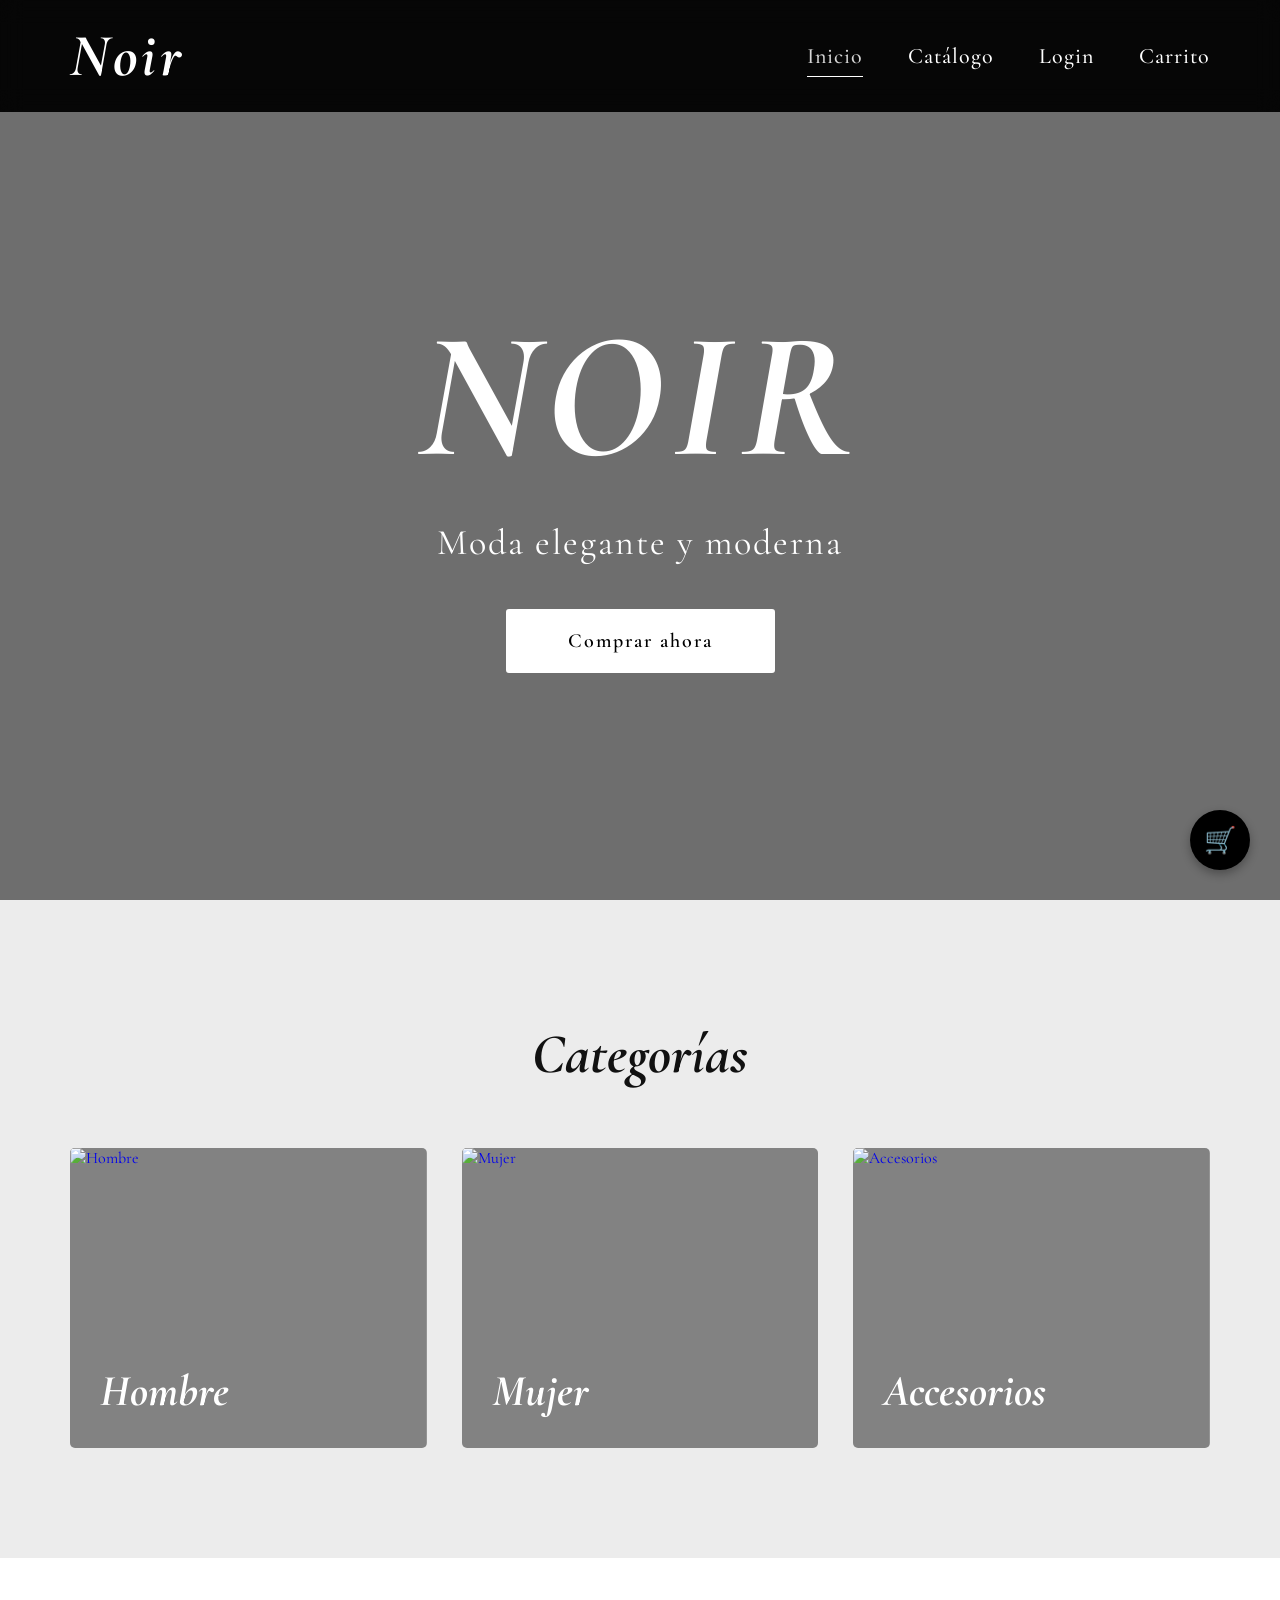
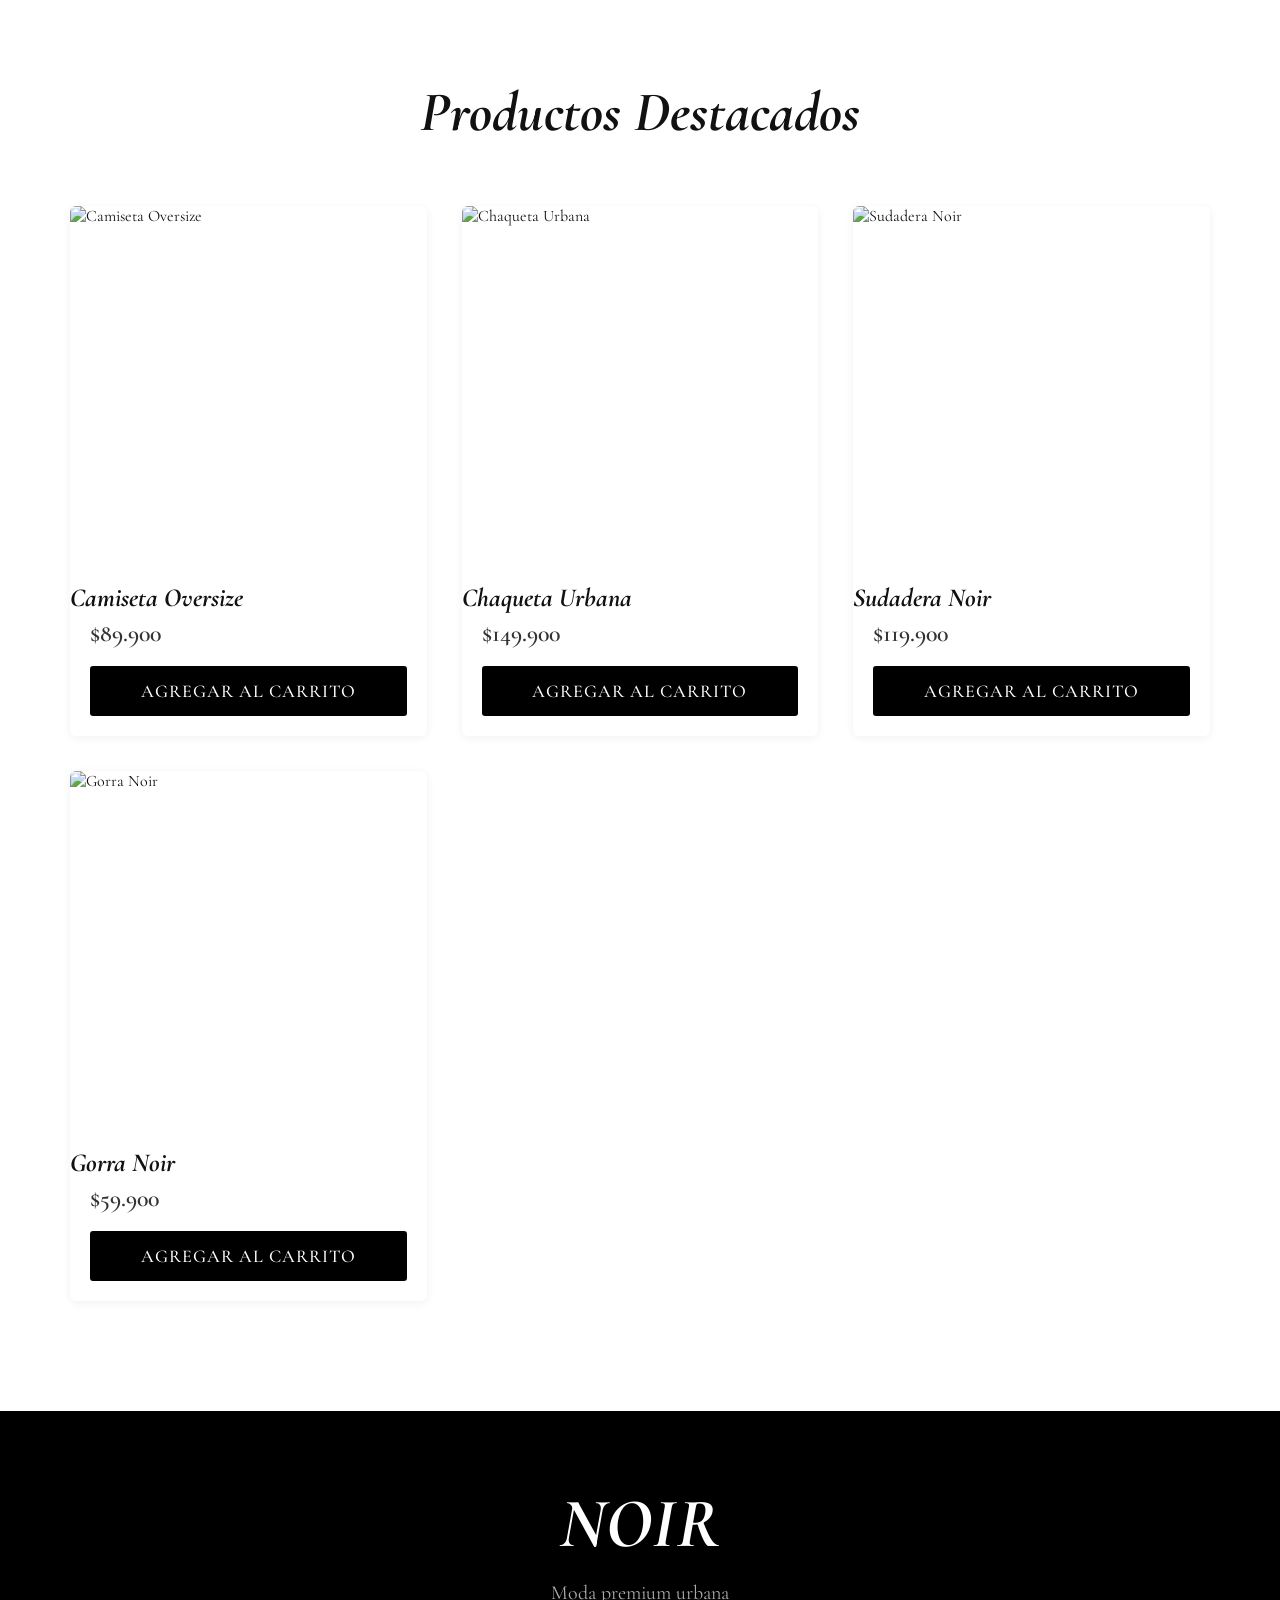
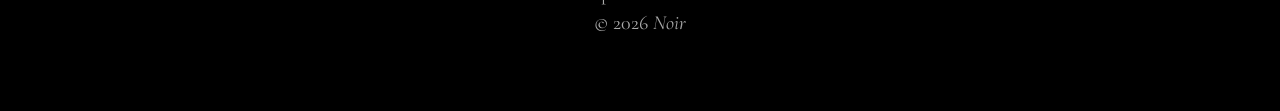
==== index.html @ 9f302843 "primer commit frontend" ====
<!DOCTYPE html>
<html lang="es">
<head>
    <meta charset="UTF-8">
    <meta name="viewport" content="width=device-width, initial-scale=1.0">
    <title>NOIR</title>
    <link rel="stylesheet" href="css/styles.css">
    <link rel="preconnect" href="https://fonts.googleapis.com">
    <link rel="preconnect" href="https://fonts.gstatic.com" crossorigin>
    <link href="https://fonts.googleapis.com/css2?family=Cormorant+Garamond:wght@400;500;600;700&display=swap" rel="stylesheet">
</head>
<body>

    <header class="header">
        <nav class="navbar">
            <div class="logo">Noir</div>
            <ul class="nav-links">
                <li><a href="index.html" class="active">Inicio</a></li>
                <li><a href="catalogo.html">Catálogo</a></li>
                <li><a href="login.html">Login</a></li>
                <li><a href="carrito.html">Carrito</a></li>
            </ul>
        </nav>
    </header>

    <section class="hero">
        <div class="hero-content">
            <h1>NOIR</h1>
            <p>Moda elegante y moderna</p>
            <a href="#productos" class="btn">Comprar ahora</a>
        </div>
    </section>

    <section class="categories">
        <h2 class="section-title">Categorías</h2>
        <div class="categories-container">

            <a href="catalogo.html?categoria=camisetas" class="category-card">
                <img src="https://images.unsplash.com/photo-1500648767791-00dcc994a43e?q=80&w=1170&auto=format&fit=crop" alt="Hombre">
                <h3>Hombre</h3>
            </a>

            <a href="catalogo.html?categoria=hoodies" class="category-card">
                <img src="https://images.unsplash.com/photo-1496747611176-843222e1e57c?q=80&w=1160&auto=format&fit=crop" alt="Mujer">
                <h3>Mujer</h3>
            </a>

            <a href="catalogo.html?categoria=accesorios" class="category-card">
                <img src="https://images.unsplash.com/photo-1529139574466-a303027c1d8b?q=80&w=1160&auto=format&fit=crop" alt="Accesorios">
                <h3>Accesorios</h3>
            </a>

        </div>
    </section>

    <section class="products" id="productos">
        <h2 class="section-title">Productos Destacados</h2>
        <div class="products-container"></div>
    </section>

    <footer class="footer">
        <h2>NOIR</h2>
        <p>Moda premium urbana</p>
        <p>© 2026 <em>Noir</em></p>

        <a href="admin-login.html" id="linkAdmin" style="display:none; font-size:11px; color:#6b6b6b; text-decoration:none; letter-spacing:1px; margin-top:8px;">
            Admin
        </a>
    </footer>

    <script src="js/app.js"></script>

    <div id="adminModalOverlay" style="display:none; position:fixed; inset:0; background:rgba(0,0,0,0.45); z-index:1000; align-items:center; justify-content:center;">
        <div style="background:#fff; border:1px solid #d4d4d0; border-radius:4px; padding:2.5rem 2rem; width:380px; max-width:92vw; font-family:'DM Sans',sans-serif;">

            <div style="text-align:center; margin-bottom:1.75rem;">
                <span style="font-family:'Cormorant Garamond',serif; font-size:36px; font-weight:700; letter-spacing:8px; color:#111;">NOIR</span>
                <span style="display:block; font-size:10px; letter-spacing:3px; color:#888; text-transform:uppercase; margin-top:4px;">Panel Administrativo</span>
            </div>

            <p style="font-size:10px; letter-spacing:2px; color:#888; text-transform:uppercase; text-align:center; margin-bottom:1.5rem;">Acceso restringido</p>

            <div style="margin-bottom:1rem;">
                <label style="display:block; font-size:10px; letter-spacing:1.5px; text-transform:uppercase; color:#444; margin-bottom:6px;">Correo</label>
                <input type="email" id="adminModalCorreo" placeholder="admin@noir.com"
                    style="width:100%; background:#f4f4f2; border:1px solid #d4d4d0; border-radius:2px; padding:11px 14px; font-size:14px; color:#111; outline:none; font-family:'DM Sans',sans-serif;">
            </div>

            <div style="margin-bottom:1.25rem;">
                <label style="display:block; font-size:10px; letter-spacing:1.5px; text-transform:uppercase; color:#444; margin-bottom:6px;">Contraseña</label>
                <input type="password" id="adminModalPassword" placeholder="••••••••"
                    style="width:100%; background:#f4f4f2; border:1px solid #d4d4d0; border-radius:2px; padding:11px 14px; font-size:14px; color:#111; outline:none; font-family:'DM Sans',sans-serif;">
            </div>

            <button onclick="procesarAdminLogin()"
                style="width:100%; background:#111; color:#fff; border:none; border-radius:2px; padding:13px; font-size:11px; font-weight:500; font-family:'DM Sans',sans-serif; letter-spacing:3px; text-transform:uppercase; cursor:pointer;">
                Ingresar
            </button>

            <p id="adminModalError" style="font-size:12px; color:#b00020; text-align:center; margin-top:.75rem; min-height:18px;"></p>

            <hr style="border:none; border-top:1px solid #e8e8e6; margin:1.25rem 0;">

            <div style="background:#f4f4f2; border:1px solid #d4d4d0; border-radius:2px; padding:12px 14px;">
                <p style="font-size:10px; letter-spacing:2px; text-transform:uppercase; color:#888; margin-bottom:6px;">Credenciales de prueba</p>
                <p style="font-size:12px; color:#444; margin-bottom:3px;">Correo: <strong style="color:#111;">admin@noir.com</strong></p>
                <p style="font-size:12px; color:#444;">Contraseña: <strong style="color:#111;">noir2024</strong></p>
            </div>

            <hr style="border:none; border-top:1px solid #e8e8e6; margin:1.25rem 0;">
            <a href="#" onclick="cerrarAdminModal()" style="display:block; text-align:center; font-size:12px; color:#888; text-decoration:none;">Cancelar</a>
        </div>
    </div>

    <a href="carrito.html" class="btn-flotante-carrito">🛒</a>

</body>
</html>
---- css/styles.css ----
@import url('https://fonts.googleapis.com/css2?family=Montserrat:wght@300;400;500;600;700&display=swap');

* {
    margin: 0;
    padding: 0;
    box-sizing: border-box;
}



body {
    font-family: 'Montserrat', sans-serif;
    background-color: #f3f3f3;
    color: #111;
}


.header {
    background-color: rgba(0,0,0,0.95);
    position: fixed;
    width: 100%;
    top: 0;
    z-index: 1000;
    padding: 20px 70px;
    backdrop-filter: blur(10px);
}

.navbar {
    display: flex;
    justify-content: space-between;
    align-items: center;
}


.logo {
    color: white;
    font-size: 60px;
    font-style: italic;   
    font-weight: 700;
    letter-spacing: 4px;
}



.nav-links {
    display: flex;
    gap: 45px;
    list-style: none;
}

.nav-links a {
    color: white;
    text-decoration: none;
    font-size: 22px;
    font-style: normal;   
    font-weight: 500;
    letter-spacing: 1px;
    transition: 0.3s;
    position: relative;
}

.nav-links a:hover,
.nav-links a.active {
    color: #d6d6d6;
}

.nav-links a::after {
    content: '';
    position: absolute;
    width: 0;
    height: 1px;
    background-color: white;
    left: 0;
    bottom: -8px;
    transition: 0.3s;
}

.nav-links a:hover::after,
.nav-links a.active::after {
    width: 100%;
}


.hero {
    height: 100vh;
    background-image:
        linear-gradient(rgba(0,0,0,0.55), rgba(0,0,0,0.55)),
        url('https://images.unsplash.com/photo-1523398002811-999ca8dec234?q=80&w=1470&auto=format&fit=crop');
    background-size: cover;
    background-position: center;
    display: flex;
    justify-content: center;
    align-items: center;
    text-align: center;
    color: white;
}

.hero-content {
    margin-top: 60px;
}

.hero-content h1 {
    font-size: 180px;
    font-style: italic;
    font-weight: 700;
    letter-spacing: 8px;
    margin-bottom: 15px;
}

/* Subtítulo — sin cursiva */
.hero-content p {
    font-size: 36px;
    font-style: normal;
    font-weight: 400;
    letter-spacing: 2px;
    margin-bottom: 45px;
}


.btn {
    display: inline-block;
    background-color: white;
    color: black;
    text-decoration: none;
    padding: 18px 60px;
    border-radius: 3px;
    font-size: 20px;
    font-style: normal;
    font-weight: 600;
    letter-spacing: 2px;
    border: 2px solid white;
    transition: 0.3s;
}

.btn:hover {
    background-color: transparent;
    color: white;
}


.section-title {
    text-align: center;
    font-size: 56px;
    font-style: italic;   
    margin-bottom: 60px;
    padding-top: 10px;
}


.categories {
    padding: 110px 70px;
    background-color: #ececec;
}

.categories-container {
    display: grid;
    grid-template-columns: repeat(auto-fit, minmax(320px,1fr));
    gap: 35px;
}

.category-card {
    height: 300px;
    position: relative;
    border-radius: 5px;
    overflow: hidden;
    cursor: pointer;
    background-size: cover;
    background-position: center;
    transition: 0.4s;
}

.category-card:nth-child(1) {
    background-image:
        linear-gradient(rgba(0,0,0,0.45), rgba(0,0,0,0.45)),
        url('https://images.unsplash.com/photo-1515886657613-9f3515b0c78f?q=80&w=1160&auto=format&fit=crop');
}

.category-card:nth-child(2) {
    background-image:
        linear-gradient(rgba(0,0,0,0.45), rgba(0,0,0,0.45)),
        url('https://images.unsplash.com/photo-1496747611176-843222e1e57c?q=80&w=1160&auto=format&fit=crop');
}

.category-card:nth-child(3) {
    background-image:
        linear-gradient(rgba(0,0,0,0.45), rgba(0,0,0,0.45)),
        url('https://images.unsplash.com/photo-1529139574466-a303027c1d8b?q=80&w=1160&auto=format&fit=crop');
}

.category-card:hover {
    transform: scale(1.03);
}

.category-card h3 {
    position: absolute;
    bottom: 40px;
    left: 30px;
    color: white;
    font-size: 44px;
    font-style: italic;
    font-weight: 700;
}


.products {
    padding: 110px 70px;
    background-color: white;
}

.products-container {
    display: grid;
    grid-template-columns: repeat(auto-fit, minmax(270px,1fr));
    gap: 35px;
}

.filtros-container {
    display: flex;
    justify-content: center;
    gap: 16px;
    flex-wrap: wrap;
    margin-bottom: 50px;
}

.filtros-container input,
.filtros-container select {
    padding: 14px 20px;
    border: 1px solid #ccc;
    font-size: 18px;
    font-family: 'Cormorant Garamond', serif;
    font-style: normal;
    border-radius: 5px;
    width: 260px;
    background: #fafafa;
}

.filtros-container input:focus,
.filtros-container select:focus {
    outline: none;
    border-color: #555;
}

/* TARJETA */
.product-card {
    background-color: #f7f7f7;
    overflow: hidden;
    border-radius: 5px;
    transition: 0.3s;
    display: flex;
    flex-direction: column;
}

.product-card:hover {
    transform: translateY(-8px);
    box-shadow: 0 12px 30px rgba(0,0,0,0.1);
}

.product-card img {
    width: 100%;
    height: 370px;
    object-fit: cover;
}

/* Nombre del producto — cursiva */
.product-card h3 {
    font-size: 30px;
    font-style: italic;
    margin: 18px 20px 6px;
}

/* Precio — sin cursiva */
.product-card p {
    margin: 0 20px 18px;
    font-size: 24px;
    font-style: normal;
    font-weight: 600;
    color: #333;
}

.product-card button {
    margin: 0 20px 20px;
    width: calc(100% - 40px);
    padding: 14px;
    border: none;
    background-color: black;
    color: white;
    font-size: 18px;
    font-style: normal;
    font-weight: 500;
    letter-spacing: 1px;
    cursor: pointer;
    transition: 0.3s;
}

.product-card button:hover {
    background-color: #333;
}



.footer {
    background-color: black;
    color: white;
    text-align: center;
    padding: 70px 20px;
}

/* NOIR en footer — cursiva */
.footer h2 {
    font-size: 70px;
    font-style: italic;
    margin-bottom: 15px;
}

/* Textos del footer — sin cursiva */
.footer p {
    font-size: 20px;
    font-style: normal;
    color: #aaa;
    margin-bottom: 6px;
}


.form-section {
    height: 100vh;
    display: flex;
    justify-content: center;
    align-items: center;
    background: linear-gradient(135deg, #d9d9d9, #f5f5f5);
}

.form-container {
    width: 430px;
    background-color: white;
    padding: 50px;
    border-radius: 15px;
    box-shadow: 0px 10px 25px rgba(0,0,0,0.1);
    text-align: center;
}

/* Noir en login — cursiva */
.form-logo {
    font-size: 70px;
    font-style: italic;
    margin-bottom: 10px;
}

/* Título del form — sin cursiva */
.form-container h2 {
    margin-bottom: 30px;
    font-size: 36px;
    font-style: normal;
    font-weight: 600;
}

.form-container form {
    display: flex;
    flex-direction: column;
}

.form-container input {
    margin-bottom: 20px;
    padding: 16px;
    border: 1px solid #ccc;
    border-radius: 8px;
    font-size: 18px;
    font-style: normal;
    font-family: 'Cormorant Garamond', serif;
}

.form-container input:focus {
    outline: none;
    border-color: #555;
}

.form-container button {
    padding: 16px;
    background-color: black;
    color: white;
    border: none;
    border-radius: 8px;
    font-size: 20px;
    font-style: normal;
    font-weight: 600;
    letter-spacing: 1px;
    cursor: pointer;
    transition: 0.3s;
    font-family: 'Cormorant Garamond', serif;
}

.form-container button:hover {
    background-color: #333;
}

.extra-link {
    margin-top: 20px;
    font-size: 18px;
    font-style: normal;
}

.extra-link a {
    color: black;
    text-decoration: none;
    font-weight: 700;
}

#mensaje,
#loginMensaje {
    margin-top: 15px;
    font-size: 18px;
}


.cart-section {
    padding: 170px 70px;
    min-height: 100vh;
    background-color: #f3f3f3;
}

/* Título carrito — cursiva */
.cart-title {
    text-align: center;
    font-size: 70px;
    font-style: italic;
    margin-bottom: 60px;
}

#cartContainer {
    display: flex;
    flex-direction: column;
    gap: 30px;
}

.cart-item {
    background-color: white;
    padding: 25px;
    border-radius: 10px;
    display: flex;
    align-items: center;
    justify-content: space-between;
    gap: 30px;
    box-shadow: 0px 5px 15px rgba(0,0,0,0.08);
}

.cart-item img {
    width: 140px;
    height: 160px;
    object-fit: cover;
    border-radius: 5px;
}

.cart-info {
    flex: 1;
}

/* Nombre en carrito — cursiva */
.cart-info h3 {
    font-size: 34px;
    font-style: italic;
    margin-bottom: 10px;
}

/* Precio en carrito — sin cursiva */
.cart-info p {
    font-size: 24px;
    font-style: normal;
    font-weight: 600;
    color: #333;
}

.remove-btn {
    padding: 14px 20px;
    border: none;
    background-color: black;
    color: white;
    font-size: 18px;
    font-style: normal;
    font-family: 'Cormorant Garamond', serif;
    cursor: pointer;
    transition: 0.3s;
}

.remove-btn:hover {
    background-color: #444;
}

.cart-total {
    margin-top: 50px;
    text-align: right;
}

/* Total — sin cursiva */
.cart-total h2 {
    font-size: 44px;
    font-style: normal;
    font-weight: 700;
}


.catalog-hero {
    padding-top: 100px;
    height: 340px;
    background-color: #111;
    display: flex;
    align-items: flex-end;
    padding-bottom: 50px;
    padding-left: 70px;
    padding-right: 70px;
}

.catalog-label {
    display: block;
    font-size: 14px;
    letter-spacing: 4px;
    text-transform: uppercase;
    color: #888;
    margin-bottom: 12px;
    font-style: normal;
}

/* Título catálogo — cursiva */
.catalog-hero-content h1 {
    font-size: 90px;
    font-style: italic;
    font-weight: 700;
    color: white;
    line-height: 1;
    margin-bottom: 14px;
}

/* Subtítulo — sin cursiva */
.catalog-hero-content p {
    font-size: 20px;
    font-style: normal;
    color: #aaa;
    letter-spacing: 1px;
}


.filter-bar {
    background-color: white;
    border-bottom: 1px solid #e5e5e5;
    position: sticky;
    top: 100px;
    z-index: 100;
    padding: 0 70px;
}

.filter-bar-inner {
    display: flex;
    align-items: center;
    gap: 20px;
    height: 72px;
    flex-wrap: wrap;
}

/* Campo de búsqueda */
.filter-search {
    display: flex;
    align-items: center;
    gap: 10px;
    border: 1px solid #ddd;
    border-radius: 5px;
    padding: 10px 16px;
    flex: 1;
    max-width: 320px;
    background: #fafafa;
}

.filter-search svg {
    color: #888;
    flex-shrink: 0;
}

.filter-search input {
    border: none;
    outline: none;
    font-family: 'Cormorant Garamond', serif;
    font-size: 18px;
    font-style: normal;
    background: transparent;
    width: 100%;
}

/* Selects */
.filter-selects {
    display: flex;
    gap: 12px;
}

.filter-selects select {
    padding: 10px 16px;
    border: 1px solid #ddd;
    border-radius: 5px;
    font-size: 18px;
    font-family: 'Cormorant Garamond', serif;
    font-style: normal;
    background: #fafafa;
    cursor: pointer;
}

.filter-selects select:focus {
    outline: none;
    border-color: #555;
}

/* Contador */
.filter-count {
    margin-left: auto;
    font-size: 16px;
    color: #888;
    letter-spacing: 1px;
    font-style: normal;
    white-space: nowrap;
}


.catalog-main {
    padding: 50px 70px 100px;
    background-color: #f3f3f3;
    min-height: 60vh;
}

.catalog-grid {
    display: grid;
    grid-template-columns: repeat(auto-fill, minmax(280px, 1fr));
    gap: 30px;
}

/* Tarjetas en catálogo */
.catalog-grid .product-card {
    background: white;
    border-radius: 6px;
    overflow: hidden;
    transition: 0.3s;
    box-shadow: 0 2px 10px rgba(0,0,0,0.06);
    cursor: pointer;
}

.catalog-grid .product-card:hover {
    transform: translateY(-6px);
    box-shadow: 0 14px 30px rgba(0,0,0,0.12);
}

.product-card-link {
    text-decoration: none;
    color: inherit;
    display: block;
}

.product-img-wrap {
    position: relative;
    overflow: hidden;
}

.product-img-wrap img {
    width: 100%;
    height: 340px;
    object-fit: cover;
    transition: transform 0.5s ease;
    display: block;
}

.product-card:hover .product-img-wrap img {
    transform: scale(1.04);
}

/* Badge */
.product-badge {
    position: absolute;
    top: 14px;
    left: 14px;
    background: black;
    color: white;
    font-size: 13px;
    font-style: normal;
    letter-spacing: 2px;
    text-transform: uppercase;
    padding: 5px 12px;
    border-radius: 2px;
}

.product-badge--sale {
    background: #c0392b;
}

.product-info {
    padding: 18px 20px 4px;
}

.product-meta {
    margin-bottom: 6px;
}

/* Categoría — sin cursiva, pequeño */
.product-category {
    font-size: 13px;
    font-style: normal;
    letter-spacing: 3px;
    text-transform: uppercase;
    color: #888;
}

/* Nombre — cursiva */
.catalog-grid .product-card h3 {
    font-size: 26px;
    font-style: italic;
    margin: 0 0 6px;
}

/* Precio — sin cursiva */
.product-price {
    font-size: 22px;
    font-style: normal;
    font-weight: 700;
    color: #111;
    margin-bottom: 16px;
}

/* Botón del catálogo */
.btn-carrito {
    display: block;
    width: calc(100% - 40px);
    margin: 0 20px 20px;
    padding: 13px;
    border: none;
    background-color: black;
    color: white;
    font-size: 16px;
    font-style: normal;
    font-weight: 500;
    letter-spacing: 2px;
    text-transform: uppercase;
    cursor: pointer;
    transition: 0.3s;
    font-family: 'Cormorant Garamond', serif;
    border-radius: 3px;
}

.btn-carrito:hover {
    background-color: #333;
}

/* Sin resultados */
.no-results {
    display: flex;
    flex-direction: column;
    align-items: center;
    justify-content: center;
    padding: 80px 20px;
    text-align: center;
}

.no-results p {
    font-size: 36px;
    font-style: italic;
    margin-bottom: 10px;
}

.no-results span {
    font-size: 18px;
    color: #888;
}


.detail-section {
    padding-top: 110px;
    min-height: 100vh;
    background: #f3f3f3;
}

/* Breadcrumb */
.breadcrumb {
    padding: 20px 70px;
    font-size: 16px;
    font-style: normal;
    color: #888;
    display: flex;
    gap: 8px;
    align-items: center;
}

.breadcrumb a {
    color: #555;
    text-decoration: none;
}

.breadcrumb a:hover {
    color: #111;
}

.breadcrumb span {
    color: #aaa;
}

/* Layout de dos columnas */
.detail-container {
    display: grid;
    grid-template-columns: 1fr 1fr;
    gap: 60px;
    padding: 40px 70px 80px;
    background: white;
}

/* Columna imagen */
.detail-img-col {
    position: relative;
}

.detail-img-wrap {
    position: relative;
    border-radius: 6px;
    overflow: hidden;
}

.detail-img-wrap img {
    width: 100%;
    height: 620px;
    object-fit: cover;
    display: block;
}

.detail-badge {
    position: absolute;
    top: 20px;
    left: 20px;
    background: black;
    color: white;
    font-size: 13px;
    letter-spacing: 2px;
    text-transform: uppercase;
    padding: 6px 14px;
}

/* Columna info */
.detail-info-col {
    display: flex;
    flex-direction: column;
    justify-content: center;
    padding: 20px 0;
}

/* Categoría — sin cursiva, uppercase */
.detail-category {
    font-size: 13px;
    font-style: normal;
    letter-spacing: 4px;
    text-transform: uppercase;
    color: #888;
    margin-bottom: 14px;
    display: block;
}

/* Nombre producto — cursiva grande */
.detail-nombre {
    font-size: 64px;
    font-style: italic;
    font-weight: 700;
    line-height: 1.1;
    margin-bottom: 18px;
}

/* Precio — sin cursiva */
.detail-precio {
    font-size: 36px;
    font-style: normal;
    font-weight: 700;
    margin-bottom: 28px;
    color: #111;
}

/* Descripción — sin cursiva */
.detail-desc {
    font-size: 20px;
    font-style: normal;
    line-height: 1.7;
    color: #555;
    margin-bottom: 36px;
    max-width: 480px;
}

/* Tallas */
.tallas-label {
    font-size: 16px;
    font-style: normal;
    letter-spacing: 2px;
    text-transform: uppercase;
    color: #888;
    margin-bottom: 14px;
}

.tallas-grid {
    display: flex;
    gap: 10px;
    flex-wrap: wrap;
    margin-bottom: 36px;
}

.talla-btn {
    width: 52px;
    height: 52px;
    border: 1.5px solid #ccc;
    background: white;
    font-family: 'Cormorant Garamond', serif;
    font-size: 17px;
    font-style: normal;
    font-weight: 600;
    cursor: pointer;
    transition: 0.2s;
    border-radius: 3px;
}

.talla-btn:hover {
    border-color: #111;
}

.talla-btn.active {
    background: black;
    color: white;
    border-color: black;
}

/* Acciones */
.detail-actions {
    display: flex;
    gap: 16px;
    align-items: center;
    flex-wrap: wrap;
}

.btn-detail-cart {
    flex: 1;
    padding: 18px;
    background: black;
    color: white;
    border: none;
    font-family: 'Cormorant Garamond', serif;
    font-size: 18px;
    font-style: normal;
    font-weight: 600;
    letter-spacing: 2px;
    text-transform: uppercase;
    cursor: pointer;
    transition: 0.3s;
    border-radius: 3px;
    min-width: 200px;
}

.btn-detail-cart:hover {
    background: #333;
}

.btn-detail-back {
    font-size: 18px;
    font-style: normal;
    color: #555;
    text-decoration: none;
    letter-spacing: 1px;
    transition: 0.2s;
    white-space: nowrap;
}

.btn-detail-back:hover {
    color: #111;
}

.detail-aviso {
    margin-top: 14px;
    font-size: 16px;
    font-style: normal;
    min-height: 22px;
}

/* Productos relacionados */
.related-section {
    padding: 70px 70px 100px;
    background: #f3f3f3;
}

/* Título relacionados — cursiva */
.related-title {
    font-size: 44px;
    font-style: italic;
    margin-bottom: 36px;
}

.related-grid {
    display: grid;
    grid-template-columns: repeat(auto-fill, minmax(220px, 1fr));
    gap: 24px;
}

.related-card {
    text-decoration: none;
    color: inherit;
    display: block;
    background: white;
    border-radius: 5px;
    overflow: hidden;
    transition: 0.3s;
    box-shadow: 0 2px 8px rgba(0,0,0,0.07);
}

.related-card:hover {
    transform: translateY(-5px);
    box-shadow: 0 10px 24px rgba(0,0,0,0.12);
}

.related-img img {
    width: 100%;
    height: 260px;
    object-fit: cover;
    display: block;
}

/* Nombre relacionado — cursiva */
.related-card h4 {
    font-size: 22px;
    font-style: italic;
    margin: 14px 16px 6px;
}

/* Precio relacionado — sin cursiva */
.related-card p {
    font-size: 18px;
    font-style: normal;
    font-weight: 600;
    margin: 0 16px 16px;
    color: #333;
}

/* No encontrado */
.detail-not-found {
    text-align: center;
    padding: 100px 20px;
}

.detail-not-found p {
    font-size: 36px;
    font-style: italic;
    margin-bottom: 24px;
}



@media (max-width: 1024px) {
    .detail-container {
        grid-template-columns: 1fr;
        padding: 30px 30px 60px;
    }

    .detail-img-wrap img {
        height: 420px;
    }

    .detail-nombre {
        font-size: 48px;
    }
}

@media (max-width: 768px) {
    .header {
        padding: 16px 20px;
    }

    .navbar {
        flex-direction: column;
        gap: 14px;
    }

    .nav-links {
        gap: 16px;
        flex-wrap: wrap;
        justify-content: center;
    }

    .nav-links a {
        font-size: 18px;
    }

    .logo {
        font-size: 44px;
    }

    .hero-content h1 {
        font-size: 90px;
    }

    .hero-content p {
        font-size: 22px;
        padding: 0 20px;
    }

    .btn {
        font-size: 16px;
        padding: 14px 40px;
    }

    .section-title {
        font-size: 40px;
    }

    .categories,
    .products {
        padding: 70px 20px;
    }

    .filter-bar {
        padding: 0 20px;
        top: 80px;
    }

    .filter-bar-inner {
        height: auto;
        padding: 14px 0;
        gap: 12px;
    }

    .filter-search {
        max-width: 100%;
        width: 100%;
    }

    .filter-selects {
        width: 100%;
    }

    .filter-selects select {
        flex: 1;
    }

    .filter-count {
        margin-left: 0;
    }

    .catalog-hero {
        padding: 120px 20px 40px;
        height: auto;
    }

    .catalog-hero-content h1 {
        font-size: 60px;
    }

    .catalog-main {
        padding: 30px 20px 60px;
    }

    .related-section {
        padding: 50px 20px 60px;
    }

    .cart-section {
        padding: 140px 20px;
    }

    .breadcrumb {
        padding: 16px 20px;
    }
}

.detail-breadcrumb {
    padding: 110px 70px 0;
    padding-bottom: 0;
    display: flex;
    align-items: center;
    gap: 10px;
    font-size: 16px;
    font-style: normal;
    color: #999;
    background: #f3f3f3;
    padding-top: 120px;
}

.detail-breadcrumb a {
    color: #666;
    text-decoration: none;
    transition: color 0.2s;
}

.detail-breadcrumb a:hover {
    color: #111;
}

.detail-breadcrumb span {
    color: #bbb;
}

/* último elemento (nombre del producto) */
.detail-breadcrumb span:last-child {
    color: #111;
    font-weight: 500;
}


.detail-main {
    background: #f3f3f3;
    padding: 40px 70px 80px;
}

.detail-grid {
    display: grid;
    grid-template-columns: 1fr 1fr;
    gap: 70px;
    background: white;
    border-radius: 6px;
    padding: 50px;
    box-shadow: 0 4px 24px rgba(0,0,0,0.06);
}


.detail-img-col {
    position: relative;
}

.detail-img-wrap {
    position: relative;
    border-radius: 4px;
    overflow: hidden;
    background: #f7f7f7;
}

.detail-img-wrap img {
    width: 100%;
    height: 580px;
    object-fit: cover;
    display: block;
    transition: transform 0.6s ease;
}

.detail-img-wrap:hover img {
    transform: scale(1.03);
}

.detail-badge {
    position: absolute;
    top: 18px;
    left: 18px;
    background: black;
    color: white;
    font-size: 12px;
    font-style: normal;
    font-weight: 600;
    letter-spacing: 3px;
    text-transform: uppercase;
    padding: 6px 14px;
    border-radius: 2px;
    z-index: 2;
}



.detail-info-col {
    display: flex;
    flex-direction: column;
    justify-content: center;
    padding: 10px 0;
}

/* Categoría — sin cursiva, uppercase pequeño */
.detail-category {
    display: block;
    font-size: 13px;
    font-style: normal;
    font-weight: 500;
    letter-spacing: 4px;
    text-transform: uppercase;
    color: #999;
    margin-bottom: 16px;
}

/* Nombre — cursiva grande */
.detail-nombre {
    font-size: 60px;
    font-style: italic;
    font-weight: 700;
    line-height: 1.05;
    margin-bottom: 20px;
    color: #111;
}

/* Precio — sin cursiva, destacado */
.detail-precio {
    font-size: 34px;
    font-style: normal;
    font-weight: 700;
    color: #111;
    margin-bottom: 28px;
}

/* Descripción — sin cursiva, legible */
.detail-desc {
    font-size: 19px;
    font-style: normal;
    font-weight: 400;
    line-height: 1.75;
    color: #666;
    margin-bottom: 38px;
    max-width: 460px;
}

/* Separador visual */
.detail-info-col::after {
    content: none;
}



.detail-tallas {
    margin-bottom: 36px;
}

.tallas-label {
    font-size: 13px;
    font-style: normal;
    font-weight: 500;
    letter-spacing: 3px;
    text-transform: uppercase;
    color: #999;
    margin-bottom: 14px;
}

.tallas-grid {
    display: flex;
    gap: 10px;
    flex-wrap: wrap;
}

.talla-btn {
    min-width: 52px;
    height: 52px;
    padding: 0 14px;
    border: 1.5px solid #ddd;
    background: white;
    font-family: 'Cormorant Garamond', serif;
    font-size: 17px;
    font-style: normal;
    font-weight: 600;
    color: #333;
    cursor: pointer;
    transition: all 0.2s;
    border-radius: 3px;
}

.talla-btn:hover {
    border-color: #111;
    color: #111;
}

.talla-btn.active {
    background: #111;
    color: white;
    border-color: #111;
}


.detail-actions {
    display: flex;
    align-items: center;
    gap: 20px;
    flex-wrap: wrap;
    margin-bottom: 16px;
}

.btn-detail-cart {
    flex: 1;
    min-width: 200px;
    padding: 18px 24px;
    background: #111;
    color: white;
    border: none;
    font-family: 'Cormorant Garamond', serif;
    font-size: 17px;
    font-style: normal;
    font-weight: 600;
    letter-spacing: 2px;
    text-transform: uppercase;
    cursor: pointer;
    transition: background 0.3s;
    border-radius: 3px;
}

.btn-detail-cart:hover {
    background: #333;
}

.btn-detail-back {
    font-size: 17px;
    font-style: normal;
    font-weight: 500;
    color: #888;
    text-decoration: none;
    letter-spacing: 1px;
    transition: color 0.2s;
    white-space: nowrap;
}

.btn-detail-back:hover {
    color: #111;
}

/* Mensaje de confirmación / error */
.detail-msg {
    font-size: 16px;
    font-style: normal;
    min-height: 22px;
    letter-spacing: 0.5px;
}


.detail-not-found {
    grid-column: 1 / -1;
    text-align: center;
    padding: 100px 20px;
}

.detail-not-found p {
    font-size: 36px;
    font-style: italic;
    margin-bottom: 28px;
    color: #555;
}



.related-section {
    background: #f3f3f3;
    padding: 0 70px 100px;
}

.related-header {
    padding-bottom: 36px;
    border-bottom: 1px solid #e5e5e5;
    margin-bottom: 40px;
}

/* Título relacionados — cursiva */
.related-header h2 {
    font-size: 44px;
    font-style: italic;
    font-weight: 700;
    color: #111;
}

.related-grid {
    display: grid;
    grid-template-columns: repeat(auto-fill, minmax(240px, 1fr));
    gap: 24px;
}

.related-card {
    text-decoration: none;
    color: inherit;
    display: block;
    background: white;
    border-radius: 5px;
    overflow: hidden;
    transition: transform 0.3s, box-shadow 0.3s;
    box-shadow: 0 2px 10px rgba(0,0,0,0.06);
}

.related-card:hover {
    transform: translateY(-5px);
    box-shadow: 0 12px 28px rgba(0,0,0,0.11);
}

.related-img img {
    width: 100%;
    height: 280px;
    object-fit: cover;
    display: block;
    transition: transform 0.5s ease;
}

.related-card:hover .related-img img {
    transform: scale(1.04);
}

.related-info {
    padding: 16px 18px 18px;
}

/* Nombre relacionado — cursiva */
.related-info h4 {
    font-size: 22px;
    font-style: italic;
    margin-bottom: 6px;
    color: #111;
}

/* Precio relacionado — sin cursiva */
.related-info p {
    font-size: 18px;
    font-style: normal;
    font-weight: 700;
    color: #333;
}


@media (max-width: 1024px) {
    .detail-grid {
        grid-template-columns: 1fr;
        gap: 40px;
        padding: 36px;
    }

    .detail-img-wrap img {
        height: 440px;
    }

    .detail-nombre {
        font-size: 48px;
    }
}

@media (max-width: 768px) {
    .detail-breadcrumb {
        padding: 110px 20px 0;
    }

    .detail-main {
        padding: 24px 20px 60px;
    }

    .detail-grid {
        padding: 24px 20px;
        gap: 28px;
    }

    .detail-img-wrap img {
        height: 320px;
    }

    .detail-nombre {
        font-size: 38px;
    }

    .detail-precio {
        font-size: 26px;
    }

    .related-section {
        padding: 0 20px 60px;
    }

    .detail-actions {
        flex-direction: column;
        align-items: stretch;
    }

    .btn-detail-cart {
        min-width: unset;
        width: 100%;
    }
}
#products-container{

    display: grid;
    grid-template-columns: repeat(auto-fit, minmax(250px, 1fr));
    gap: 20px;

    padding: 40px;
}



.card{

    background: white;

    border-radius: 10px;

    overflow: hidden;

    text-align: center;

    box-shadow: 0 4px 10px rgba(0,0,0,0.1);

    transition: 0.3s;
}



.card:hover{

    transform: translateY(-5px);
}



.card img{

    width: 100%;
    height: 300px;
    object-fit: cover;
}



.card h3{

    margin-top: 15px;
}



.card p{

    margin: 15px 0;
}



.filters{

    display: flex;
    justify-content: center;
    gap: 15px;

    margin-top: 30px;
}



.filters button{

    padding: 10px 20px;

    border: none;

    background: black;

    color: white;

    cursor: pointer;

    border-radius: 5px;
}
body{

    background: #f5f5f5;

    font-family: Arial, Helvetica, sans-serif;
}



.title{

    text-align: center;

    margin-top: 30px;

    font-size: 40px;
}



#products-container{

    display: grid;

    grid-template-columns: repeat(auto-fit, minmax(250px, 1fr));

    gap: 20px;

    padding: 40px;
}



.card{

    background: white;

    border-radius: 10px;

    overflow: hidden;

    text-align: center;

    box-shadow: 0 4px 10px rgba(0,0,0,0.1);

    transition: 0.3s;
}



.card:hover{

    transform: translateY(-5px);
}



.card img{

    width: 100%;

    height: 300px;

    object-fit: cover;
}



.card h3{

    margin-top: 15px;
}



.card p{

    margin: 15px 0;

    font-weight: bold;
}



.filters{

    display: flex;

    justify-content: center;

    gap: 15px;

    margin-top: 30px;

    flex-wrap: wrap;
}



.filters button{

    padding: 10px 20px;

    border: none;

    background: black;

    color: white;

    cursor: pointer;

    border-radius: 5px;

    transition: 0.3s;
}



.filters button:hover{

    background: #444;
}

.search-container{

    display: flex;

    justify-content: center;

    margin-top: 30px;
}


#searchInput{

    width: 300px;

    padding: 12px;

    border-radius: 5px;

    border: 1px solid #ccc;

    outline: none;
}
.card-content{

    padding: 20px;
}

.btn-cart,
.btn-buy,
.btn-detail{

    display: block;

    width: 100%;

    padding: 12px;

    margin-top: 10px;

    border: none;

    border-radius: 8px;

    cursor: pointer;

    text-decoration: none;

    font-size: 14px;

    transition: 0.3s;
}


/* BOTON CARRITO */

.btn-cart{

    background: black;

    color: white;
}


.btn-cart:hover{

    background: #333;
}


/* BOTON COMPRAR */

.btn-buy{

    background: #d9d9d9;

    color: black;

    font-weight: 600;
}


.btn-buy:hover{

    opacity: 0.9;
}


/* BOTON DETALLE */

.btn-detail{

    background: #f2f2f2;

    color: black;

    text-align: center;
}



.btn-detail:hover{

    background: #ddd;
}

.detail-container{

    display: grid;

    grid-template-columns: 1fr 1fr;

    gap: 50px;

    padding: 60px;

    align-items: center;
}


.detail-image img{

    width: 100%;

    border-radius: 10px;
}


.detail-info h1{

    font-size: 40px;

    margin-bottom: 20px;
}


.price{

    font-size: 30px;

    font-weight: bold;

    margin-bottom: 20px;
}



.description{

    margin-bottom: 30px;

    color: #555;

    line-height: 1.6;
}
.floating-cart{

    position: fixed;

    bottom: 30px;

    right: 30px;

    width: 60px;

    height: 60px;

    background: black;

    color: white;

    border-radius: 50%;

    display: flex;

    justify-content: center;

    align-items: center;

    text-decoration: none;

    font-size: 28px;

    box-shadow: 0 4px 10px rgba(0,0,0,0.3);

    z-index: 999;
}


.floating-cart:hover{

    transform: scale(1.1);

    transition: 0.3s;
}
#cart-container{

    padding: 40px;

    display: flex;

    flex-direction: column;

    gap: 20px;
}


.cart-card{

    display: flex;

    align-items: center;

    gap: 20px;

    background: white;

    padding: 20px;

    border-radius: 10px;
}


.cart-card img{

    width: 120px;

    border-radius: 10px;
}


.empty-cart{

    text-align: center;

    margin-top: 50px;
}

@import url('https://fonts.googleapis.com/css2?family=Cormorant+Garamond:wght@400;500;600;700&display=swap');

/* ========================= */
/* RESET */
/* ========================= */

* {
    margin: 0;
    padding: 0;
    box-sizing: border-box;
}

/* ========================= */
/* BODY */
/* ========================= */

body {
    font-family: 'Cormorant Garamond', serif;
    background-color: #f3f3f3;
    color: #111;
}

/* ========================= */
/* NAVBAR */
/* ========================= */

.header {
    background-color: rgba(0,0,0,0.95);
    position: fixed;
    width: 100%;
    top: 0;
    z-index: 1000;
    padding: 20px 70px;
    backdrop-filter: blur(10px);
}

.navbar {
    display: flex;
    justify-content: space-between;
    align-items: center;
}

.logo {
    color: white;
    font-size: 60px;
    font-style: italic;
    font-weight: 700;
    letter-spacing: 4px;
}

.nav-links {
    display: flex;
    gap: 45px;
    list-style: none;
}

.nav-links a {
    color: white;
    text-decoration: none;
    font-size: 22px;
    font-style: normal;
    font-weight: 500;
    letter-spacing: 1px;
    transition: 0.3s;
    position: relative;
}

.nav-links a:hover,
.nav-links a.active {
    color: #d6d6d6;
}

.nav-links a::after {
    content: '';
    position: absolute;
    width: 0;
    height: 1px;
    background-color: white;
    left: 0;
    bottom: -8px;
    transition: 0.3s;
}

.nav-links a:hover::after,
.nav-links a.active::after {
    width: 100%;
}

/* ========================= */
/* HERO (index) */
/* ========================= */

.hero {
    height: 100vh;
    background-image:
        linear-gradient(rgba(0,0,0,0.55), rgba(0,0,0,0.55)),
        url('https://images.unsplash.com/photo-1523398002811-999ca8dec234?q=80&w=1470&auto=format&fit=crop');
    background-size: cover;
    background-position: center;
    display: flex;
    justify-content: center;
    align-items: center;
    text-align: center;
    color: white;
}

.hero-content {
    margin-top: 60px;
}

.hero-content h1 {
    font-size: 180px;
    font-style: italic;
    font-weight: 700;
    letter-spacing: 8px;
    margin-bottom: 15px;
}

.hero-content p {
    font-size: 36px;
    font-style: normal;
    font-weight: 400;
    letter-spacing: 2px;
    margin-bottom: 45px;
}

/* ========================= */
/* BOTÓN GENERAL */
/* ========================= */

.btn {
    display: inline-block;
    background-color: white;
    color: black;
    text-decoration: none;
    padding: 18px 60px;
    border-radius: 3px;
    font-size: 20px;
    font-style: normal;
    font-weight: 600;
    letter-spacing: 2px;
    border: 2px solid white;
    transition: 0.3s;
}

.btn:hover {
    background-color: transparent;
    color: white;
}

/* ========================= */
/* TÍTULOS DE SECCIÓN */
/* ========================= */

.section-title {
    text-align: center;
    font-size: 56px;
    font-style: italic;
    margin-bottom: 60px;
    padding-top: 10px;
}

/* ========================= */
/* CATEGORÍAS */
/* ========================= */

.categories {
    padding: 110px 70px;
    background-color: #ececec;
}

.categories-container {
    display: grid;
    grid-template-columns: repeat(auto-fit, minmax(320px, 1fr));
    gap: 35px;
}

.category-card {
    height: 300px;
    position: relative;
    display: block;
    border-radius: 5px;
    overflow: hidden;
    cursor: pointer;
    background-size: cover;
    background-position: center;
    transition: 0.4s;
    text-decoration: none;
}

.category-card:nth-child(1) {
    background-image:
        linear-gradient(rgba(0,0,0,0.45), rgba(0,0,0,0.45)),
        url('https://images.unsplash.com/photo-1515886657613-9f3515b0c78f?q=80&w=1160&auto=format&fit=crop');
}

.category-card:nth-child(2) {
    background-image:
        linear-gradient(rgba(0,0,0,0.45), rgba(0,0,0,0.45)),
        url('https://images.unsplash.com/photo-1496747611176-843222e1e57c?q=80&w=1160&auto=format&fit=crop');
}

.category-card:nth-child(3) {
    background-image:
        linear-gradient(rgba(0,0,0,0.45), rgba(0,0,0,0.45)),
        url('https://images.unsplash.com/photo-1529139574466-a303027c1d8b?q=80&w=1160&auto=format&fit=crop');
}

.category-card:hover {
    transform: scale(1.03);
}

.category-card h3 {
    position: absolute;
    bottom: 30px;
    left: 30px;
    z-index: 2;
    color: white;
    font-size: 44px;
    font-style: italic;
    font-weight: 700;
}

/* ========================= */
/* PRODUCTOS (index) */
/* ========================= */

.products {
    padding: 110px 70px;
    background-color: white;
}

.products-container {
    display: grid;
    grid-template-columns: repeat(auto-fit, minmax(270px, 1fr));
    gap: 35px;
}

/* ========================= */
/* TARJETA DE PRODUCTO */
/* ========================= */

.product-card {
    background: white;
    border-radius: 6px;
    overflow: hidden;
    display: flex;
    flex-direction: column;
    transition: 0.3s;
    box-shadow: 0 2px 10px rgba(0,0,0,0.06);
}

.product-card:hover {
    transform: translateY(-8px);
    box-shadow: 0 12px 30px rgba(0,0,0,0.12);
}

.product-card-link {
    text-decoration: none;
    color: inherit;
    display: block;
}

/* Imagen */
.product-img-wrap {
    position: relative;
    overflow: hidden;
    width: 100%;
    height: 340px;
}

.product-img-wrap img {
    width: 100%;
    height: 100%;
    object-fit: cover;
    display: block;
    transition: transform 0.5s ease;
}

.product-card:hover .product-img-wrap img {
    transform: scale(1.04);
}

/* Badge */
.product-badge {
    position: absolute;
    top: 14px;
    left: 14px;
    background: black;
    color: white;
    font-size: 13px;
    font-style: normal;
    letter-spacing: 2px;
    text-transform: uppercase;
    padding: 5px 12px;
    border-radius: 2px;
}

.product-badge--sale {
    background: #c0392b;
}

/* Info */
.product-info {
    padding: 18px 20px 4px;
}

.product-meta {
    margin-bottom: 6px;
}

.product-category {
    font-size: 13px;
    font-style: normal;
    letter-spacing: 3px;
    text-transform: uppercase;
    color: #888;
}

.product-card h3 {
    font-size: 26px;
    font-style: italic;
    margin: 6px 0;
}

.product-price {
    font-size: 22px;
    font-style: normal;
    font-weight: 700;
    color: #111;
    margin-bottom: 16px;
}

/* Botón agregar al carrito */
.btn-carrito {
    display: block;
    width: calc(100% - 40px);
    margin: auto 20px 20px;
    padding: 13px;
    border: none;
    background-color: black;
    color: white;
    font-size: 16px;
    font-style: normal;
    font-weight: 500;
    letter-spacing: 2px;
    text-transform: uppercase;
    cursor: pointer;
    transition: 0.3s;
    font-family: 'Cormorant Garamond', serif;
    border-radius: 3px;
}

.btn-carrito:hover {
    background-color: #333;
}

/* ========================= */
/* CARRITO FLOTANTE */
/* ========================= */

.floating-cart {
    position: fixed;
    bottom: 30px;
    right: 30px;
    width: 60px;
    height: 60px;
    background: black;
    color: white;
    border-radius: 50%;
    display: flex;
    justify-content: center;
    align-items: center;
    text-decoration: none;
    font-size: 28px;
    box-shadow: 0 4px 10px rgba(0,0,0,0.3);
    z-index: 999;
    transition: 0.3s;
}

.floating-cart:hover {
    transform: scale(1.1);
}

/* ========================= */
/* FOOTER */
/* ========================= */

.footer {
    background-color: black;
    color: white;
    text-align: center;
    padding: 70px 20px;
}

.footer h2 {
    font-size: 70px;
    font-style: italic;
    margin-bottom: 15px;
}

.footer p {
    font-size: 20px;
    font-style: normal;
    color: #aaa;
    margin-bottom: 6px;
}

/* ========================= */
/* FORMULARIOS */
/* ========================= */

.form-section {
    height: 100vh;
    display: flex;
    justify-content: center;
    align-items: center;
    background: linear-gradient(135deg, #d9d9d9, #f5f5f5);
}

.form-container {
    width: 430px;
    background-color: white;
    padding: 50px;
    border-radius: 15px;
    box-shadow: 0px 10px 25px rgba(0,0,0,0.1);
    text-align: center;
}

.form-logo {
    font-size: 70px;
    font-style: italic;
    margin-bottom: 10px;
}

.form-container h2 {
    margin-bottom: 30px;
    font-size: 36px;
    font-style: normal;
    font-weight: 600;
}

.form-container form {
    display: flex;
    flex-direction: column;
}

.form-container input {
    margin-bottom: 20px;
    padding: 16px;
    border: 1px solid #ccc;
    border-radius: 8px;
    font-size: 18px;
    font-style: normal;
    font-family: 'Cormorant Garamond', serif;
}

.form-container input:focus {
    outline: none;
    border-color: #555;
}

.form-container button {
    padding: 16px;
    background-color: black;
    color: white;
    border: none;
    border-radius: 8px;
    font-size: 20px;
    font-style: normal;
    font-weight: 600;
    letter-spacing: 1px;
    cursor: pointer;
    transition: 0.3s;
    font-family: 'Cormorant Garamond', serif;
}

.form-container button:hover {
    background-color: #333;
}

.extra-link {
    margin-top: 20px;
    font-size: 18px;
    font-style: normal;
}

.extra-link a {
    color: black;
    text-decoration: none;
    font-weight: 700;
}

#mensaje,
#loginMensaje {
    margin-top: 15px;
    font-size: 18px;
}

/* ========================= */
/* CARRITO */
/* ========================= */

.cart-section {
    padding: 170px 70px;
    min-height: 100vh;
    background-color: #f3f3f3;
}

.cart-title {
    text-align: center;
    font-size: 70px;
    font-style: italic;
    margin-bottom: 60px;
}

#cartContainer {
    display: flex;
    flex-direction: column;
    gap: 30px;
}

.cart-item {
    background-color: white;
    padding: 25px;
    border-radius: 10px;
    display: flex;
    align-items: center;
    justify-content: space-between;
    gap: 30px;
    box-shadow: 0px 5px 15px rgba(0,0,0,0.08);
}

.cart-item img {
    width: 140px;
    height: 160px;
    object-fit: cover;
    border-radius: 5px;
}

.cart-info {
    flex: 1;
}

.cart-info h3 {
    font-size: 34px;
    font-style: italic;
    margin-bottom: 10px;
}

.cart-info p {
    font-size: 24px;
    font-style: normal;
    font-weight: 600;
    color: #333;
}

.remove-btn {
    padding: 14px 20px;
    border: none;
    background-color: black;
    color: white;
    font-size: 18px;
    font-family: 'Cormorant Garamond', serif;
    cursor: pointer;
    transition: 0.3s;
}

.remove-btn:hover {
    background-color: #444;
}

.cart-total {
    margin-top: 50px;
    text-align: right;
}

.cart-total h2 {
    font-size: 44px;
    font-style: normal;
    font-weight: 700;
}

/* ========================= */
/* CATÁLOGO — HERO */
/* ========================= */

.catalog-hero {
    padding-top: 100px;
    height: 340px;
    background-color: #111;
    display: flex;
    align-items: flex-end;
    padding-bottom: 50px;
    padding-left: 70px;
    padding-right: 70px;
}

.catalog-label {
    display: block;
    font-size: 14px;
    letter-spacing: 4px;
    text-transform: uppercase;
    color: #888;
    margin-bottom: 12px;
    font-style: normal;
}

.catalog-hero-content h1 {
    font-size: 90px;
    font-style: italic;
    font-weight: 700;
    color: white;
    line-height: 1;
    margin-bottom: 14px;
}

.catalog-hero-content p {
    font-size: 20px;
    font-style: normal;
    color: #aaa;
    letter-spacing: 1px;
}

/* ========================= */
/* BARRA DE FILTROS */
/* ========================= */

.filter-bar {
    background-color: white;
    border-bottom: 1px solid #e5e5e5;
    position: sticky;
    top: 100px;
    z-index: 100;
    padding: 0 70px;
}

.filter-bar-inner {
    display: flex;
    align-items: center;
    gap: 20px;
    height: 72px;
    flex-wrap: wrap;
}

.filter-search {
    display: flex;
    align-items: center;
    gap: 10px;
    border: 1px solid #ddd;
    border-radius: 5px;
    padding: 10px 16px;
    flex: 1;
    max-width: 320px;
    background: #fafafa;
}

.filter-search svg {
    color: #888;
    flex-shrink: 0;
}

.filter-search input {
    border: none;
    outline: none;
    font-family: 'Cormorant Garamond', serif;
    font-size: 18px;
    background: transparent;
    width: 100%;
}

.filter-selects {
    display: flex;
    gap: 12px;
}

.filter-selects select {
    padding: 10px 16px;
    border: 1px solid #ddd;
    border-radius: 5px;
    font-size: 18px;
    font-family: 'Cormorant Garamond', serif;
    background: #fafafa;
    cursor: pointer;
}

.filter-selects select:focus {
    outline: none;
    border-color: #555;
}

.filter-count {
    margin-left: auto;
    font-size: 16px;
    color: #888;
    letter-spacing: 1px;
    white-space: nowrap;
}

/* ========================= */
/* GRID DE CATÁLOGO */
/* ========================= */

.catalog-main {
    padding: 50px 70px 100px;
    background-color: #f3f3f3;
    min-height: 60vh;
}

.catalog-grid {
    display: grid;
    grid-template-columns: repeat(auto-fill, minmax(280px, 1fr));
    gap: 30px;
}

/* Sin resultados */
.no-results {
    display: flex;
    flex-direction: column;
    align-items: center;
    justify-content: center;
    padding: 80px 20px;
    text-align: center;
}

.no-results p {
    font-size: 36px;
    font-style: italic;
    margin-bottom: 10px;
}

.no-results span {
    font-size: 18px;
    color: #888;
}

/* ========================= */
/* DETALLE DE PRODUCTO */
/* ========================= */

.detail-breadcrumb {
    display: flex;
    align-items: center;
    gap: 10px;
    padding: 120px 70px 0;
    font-size: 16px;
    color: #999;
    background: #f3f3f3;
}

.detail-breadcrumb a {
    color: #666;
    text-decoration: none;
    transition: color 0.2s;
}

.detail-breadcrumb a:hover {
    color: #111;
}

.detail-breadcrumb span {
    color: #bbb;
}

.detail-breadcrumb span:last-child {
    color: #111;
    font-weight: 500;
}

.detail-main {
    background: #f3f3f3;
    padding: 40px 70px 80px;
}

.detail-grid {
    display: grid;
    grid-template-columns: 1fr 1fr;
    gap: 70px;
    background: white;
    border-radius: 6px;
    padding: 50px;
    box-shadow: 0 4px 24px rgba(0,0,0,0.06);
}

.detail-img-col {
    position: relative;
}

.detail-img-wrap {
    position: relative;
    border-radius: 4px;
    overflow: hidden;
    background: #f7f7f7;
}

.detail-img-wrap img {
    width: 100%;
    height: 580px;
    object-fit: cover;
    display: block;
    transition: transform 0.6s ease;
}

.detail-img-wrap:hover img {
    transform: scale(1.03);
}

.detail-badge {
    position: absolute;
    top: 18px;
    left: 18px;
    background: black;
    color: white;
    font-size: 12px;
    font-weight: 600;
    letter-spacing: 3px;
    text-transform: uppercase;
    padding: 6px 14px;
    border-radius: 2px;
    z-index: 2;
}

.detail-info-col {
    display: flex;
    flex-direction: column;
    justify-content: center;
    padding: 10px 0;
}

.detail-category {
    display: block;
    font-size: 13px;
    font-weight: 500;
    letter-spacing: 4px;
    text-transform: uppercase;
    color: #999;
    margin-bottom: 16px;
}

.detail-nombre {
    font-size: 60px;
    font-style: italic;
    font-weight: 700;
    line-height: 1.05;
    margin-bottom: 20px;
    color: #111;
}

.detail-precio {
    font-size: 34px;
    font-weight: 700;
    color: #111;
    margin-bottom: 28px;
}

.detail-desc {
    font-size: 19px;
    line-height: 1.75;
    color: #666;
    margin-bottom: 38px;
    max-width: 460px;
}

.detail-tallas {
    margin-bottom: 36px;
}

.tallas-label {
    font-size: 13px;
    font-weight: 500;
    letter-spacing: 3px;
    text-transform: uppercase;
    color: #999;
    margin-bottom: 14px;
}

.tallas-grid {
    display: flex;
    gap: 10px;
    flex-wrap: wrap;
}

.talla-btn {
    min-width: 52px;
    height: 52px;
    padding: 0 14px;
    border: 1.5px solid #ddd;
    background: white;
    font-family: 'Cormorant Garamond', serif;
    font-size: 17px;
    font-weight: 600;
    color: #333;
    cursor: pointer;
    transition: all 0.2s;
    border-radius: 3px;
}

.talla-btn:hover {
    border-color: #111;
    color: #111;
}

.talla-btn.active {
    background: #111;
    color: white;
    border-color: #111;
}

.detail-actions {
    display: flex;
    align-items: center;
    gap: 20px;
    flex-wrap: wrap;
    margin-bottom: 16px;
}

.btn-detail-cart {
    flex: 1;
    min-width: 200px;
    padding: 18px 24px;
    background: #111;
    color: white;
    border: none;
    font-family: 'Cormorant Garamond', serif;
    font-size: 17px;
    font-weight: 600;
    letter-spacing: 2px;
    text-transform: uppercase;
    cursor: pointer;
    transition: background 0.3s;
    border-radius: 3px;
}

.btn-detail-cart:hover {
    background: #333;
}

.btn-detail-back {
    font-size: 17px;
    font-weight: 500;
    color: #888;
    text-decoration: none;
    letter-spacing: 1px;
    transition: color 0.2s;
    white-space: nowrap;
}

.btn-detail-back:hover {
    color: #111;
}

.detail-msg {
    font-size: 16px;
    min-height: 22px;
    letter-spacing: 0.5px;
}

.detail-not-found {
    text-align: center;
    padding: 100px 20px;
}

.detail-not-found p {
    font-size: 36px;
    font-style: italic;
    margin-bottom: 28px;
    color: #555;
}

/* ========================= */
/* PRODUCTOS RELACIONADOS */
/* ========================= */

.related-section {
    background: #f3f3f3;
    padding: 0 70px 100px;
}

.related-header {
    padding-bottom: 36px;
    border-bottom: 1px solid #e5e5e5;
    margin-bottom: 40px;
}

.related-header h2 {
    font-size: 44px;
    font-style: italic;
    font-weight: 700;
    color: #111;
}

.related-grid {
    display: grid;
    grid-template-columns: repeat(auto-fill, minmax(240px, 1fr));
    gap: 24px;
}

.related-card {
    text-decoration: none;
    color: inherit;
    display: block;
    background: white;
    border-radius: 5px;
    overflow: hidden;
    transition: transform 0.3s, box-shadow 0.3s;
    box-shadow: 0 2px 10px rgba(0,0,0,0.06);
}

.related-card:hover {
    transform: translateY(-5px);
    box-shadow: 0 12px 28px rgba(0,0,0,0.11);
}

.related-img img {
    width: 100%;
    height: 280px;
    object-fit: cover;
    display: block;
    transition: transform 0.5s ease;
}

.related-card:hover .related-img img {
    transform: scale(1.04);
}

.related-info {
    padding: 16px 18px 18px;
}

.related-info h4 {
    font-size: 22px;
    font-style: italic;
    margin-bottom: 6px;
    color: #111;
}

.related-info p {
    font-size: 18px;
    font-weight: 700;
    color: #333;
}

/* ========================= */
/* GLOBAL */
/* ========================= */

button { cursor: pointer; }
a { text-decoration: none; }

/* ========================= */
/* RESPONSIVE */
/* ========================= */

@media (max-width: 1024px) {
    .detail-grid {
        grid-template-columns: 1fr;
        gap: 40px;
        padding: 36px;
    }

    .detail-img-wrap img {
        height: 440px;
    }

    .detail-nombre {
        font-size: 48px;
    }
}

@media (max-width: 768px) {
    .header {
        padding: 16px 20px;
    }

    .navbar {
        flex-direction: column;
        gap: 14px;
    }

    .nav-links {
        gap: 16px;
        flex-wrap: wrap;
        justify-content: center;
    }

    .nav-links a {
        font-size: 18px;
    }

    .logo {
        font-size: 44px;
    }

    .hero-content h1 {
        font-size: 90px;
    }

    .hero-content p {
        font-size: 22px;
        padding: 0 20px;
    }

    .btn {
        font-size: 16px;
        padding: 14px 40px;
    }

    .section-title {
        font-size: 40px;
    }

    .categories,
    .products {
        padding: 70px 20px;
    }

    .filter-bar {
        padding: 0 20px;
        top: 80px;
    }

    .filter-bar-inner {
        height: auto;
        padding: 14px 0;
        gap: 12px;
    }

    .filter-search {
        max-width: 100%;
        width: 100%;
    }

    .filter-selects {
        width: 100%;
    }

    .filter-selects select {
        flex: 1;
    }

    .filter-count {
        margin-left: 0;
    }

    .catalog-hero {
        padding: 120px 20px 40px;
        height: auto;
    }

    .catalog-hero-content h1 {
        font-size: 60px;
    }

    .catalog-main {
        padding: 30px 20px 60px;
    }

    .related-section {
        padding: 0 20px 60px;
    }

    .cart-section {
        padding: 140px 20px;
    }

    .detail-breadcrumb {
        padding: 110px 20px 0;
    }

    .detail-main {
        padding: 24px 20px 60px;
    }

    .detail-grid {
        padding: 24px 20px;
        gap: 28px;
    }

    .detail-img-wrap img {
        height: 320px;
    }

    .detail-nombre {
        font-size: 38px;
    }

    .detail-precio {
        font-size: 26px;
    }

    .detail-actions {
        flex-direction: column;
        align-items: stretch;
    }

    .btn-detail-cart {
        min-width: unset;
        width: 100%;
    }
}


.btn-checkout {
    display: inline-block;
    margin-top: 20px;
    padding: 18px 50px;
    background: #111;
    color: white;
    font-family: 'Cormorant Garamond', serif;
    font-size: 18px;
    font-weight: 600;
    letter-spacing: 2px;
    text-transform: uppercase;
    text-decoration: none;
    border-radius: 4px;
    transition: background 0.3s;
}

.btn-checkout:hover {
    background: #333;
}

.btn-flotante-carrito {
    position: fixed;
    bottom: 30px;       /* Distancia desde abajo */
    right: 30px;        /* Distancia desde la derecha */
    width: 60px;        /* Ancho del círculo */
    height: 60px;       /* Alto del círculo */
    background-color: #000000; /* Color negro */
    color: #ffffff;
    border-radius: 50%; /* Lo hace un círculo perfecto */
    font-size: 26px;    /* Tamaño del emoji */
    text-decoration: none;
    z-index: 2000;      /* Se asegura de que flote por encima de los productos */
    
    /* Flexbox para centrar el emoji exactamente en el medio */
    display: flex;
    align-items: center;
    justify-content: center;
    
    /* Un pequeño efecto de sombra y transición para que se vea premium */
    box-shadow: 0 4px 10px rgba(0, 0, 0, 0.3);
    transition: transform 0.2s ease;
}

/* Efecto opcional: se hace un poquito más grande al pasar el mouse */
.btn-flotante-carrito:hover {
    transform: scale(1.08);
    color: #ffffff;
}
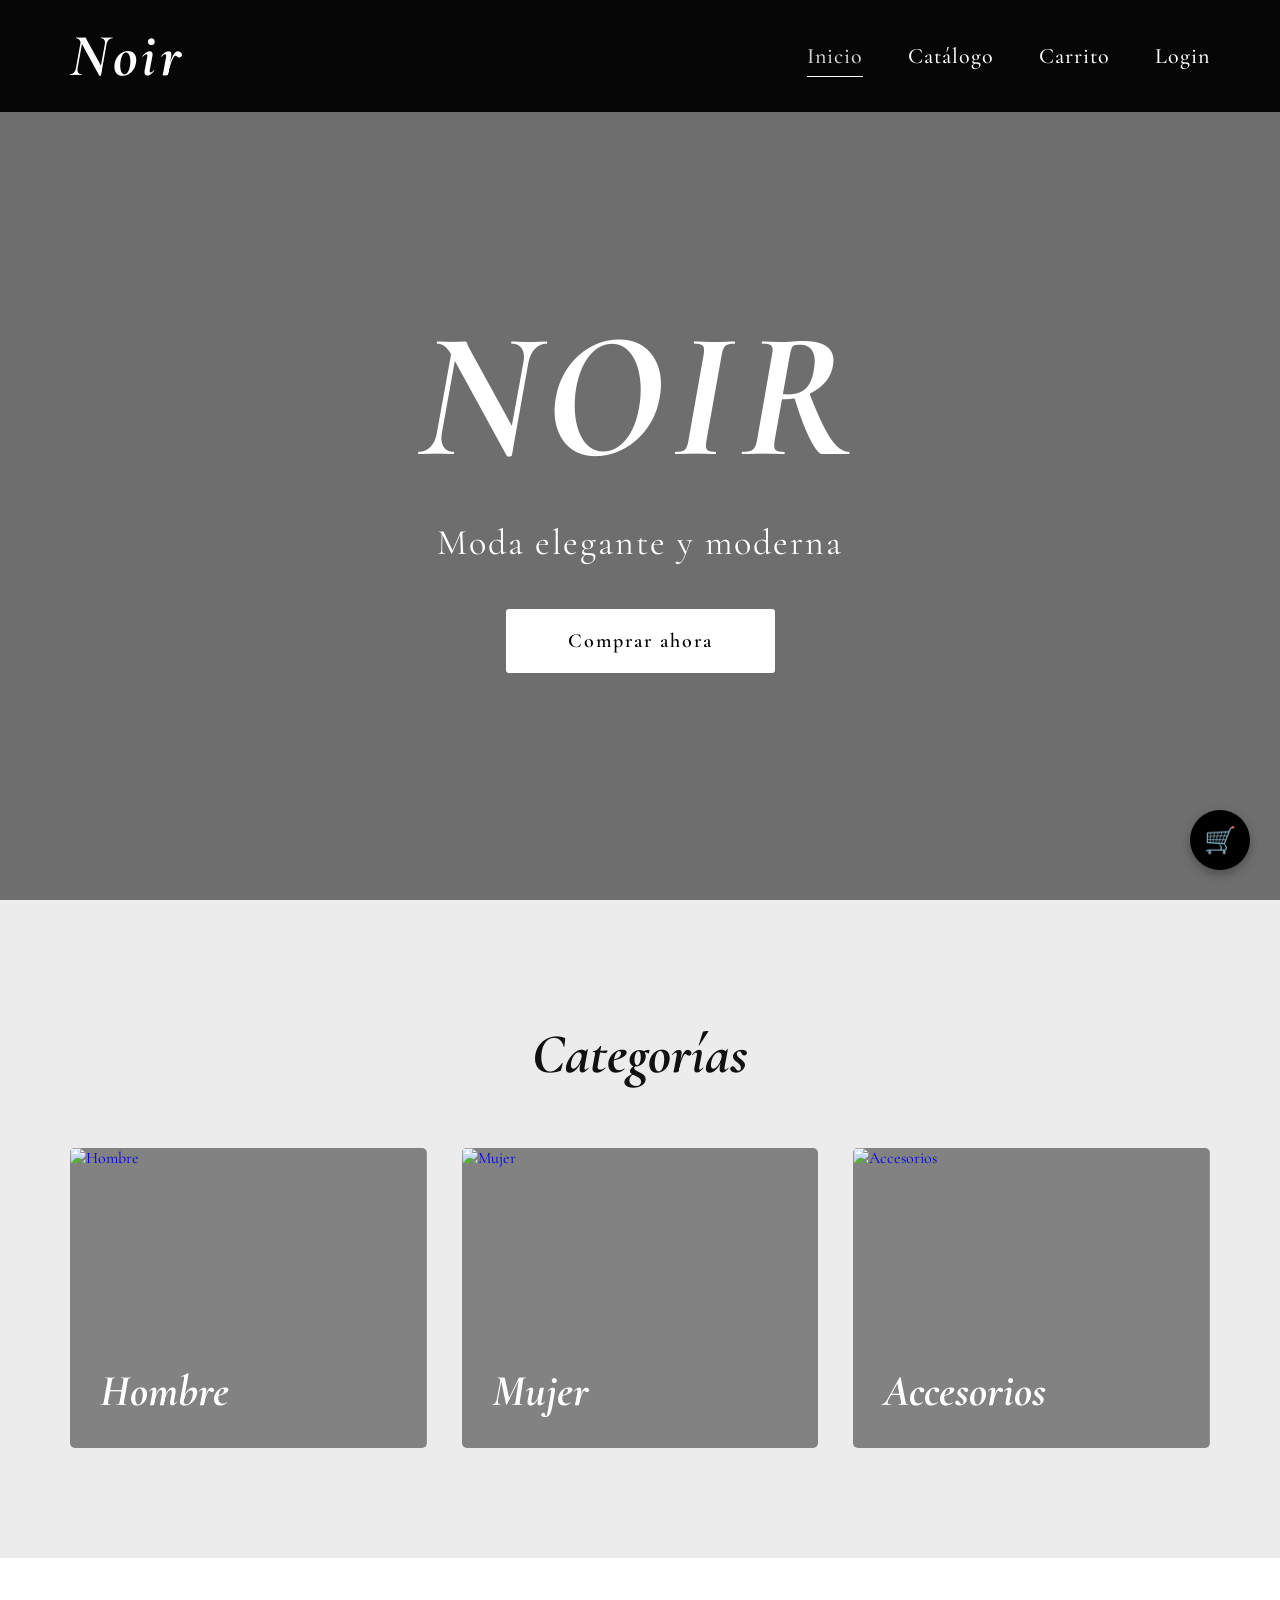
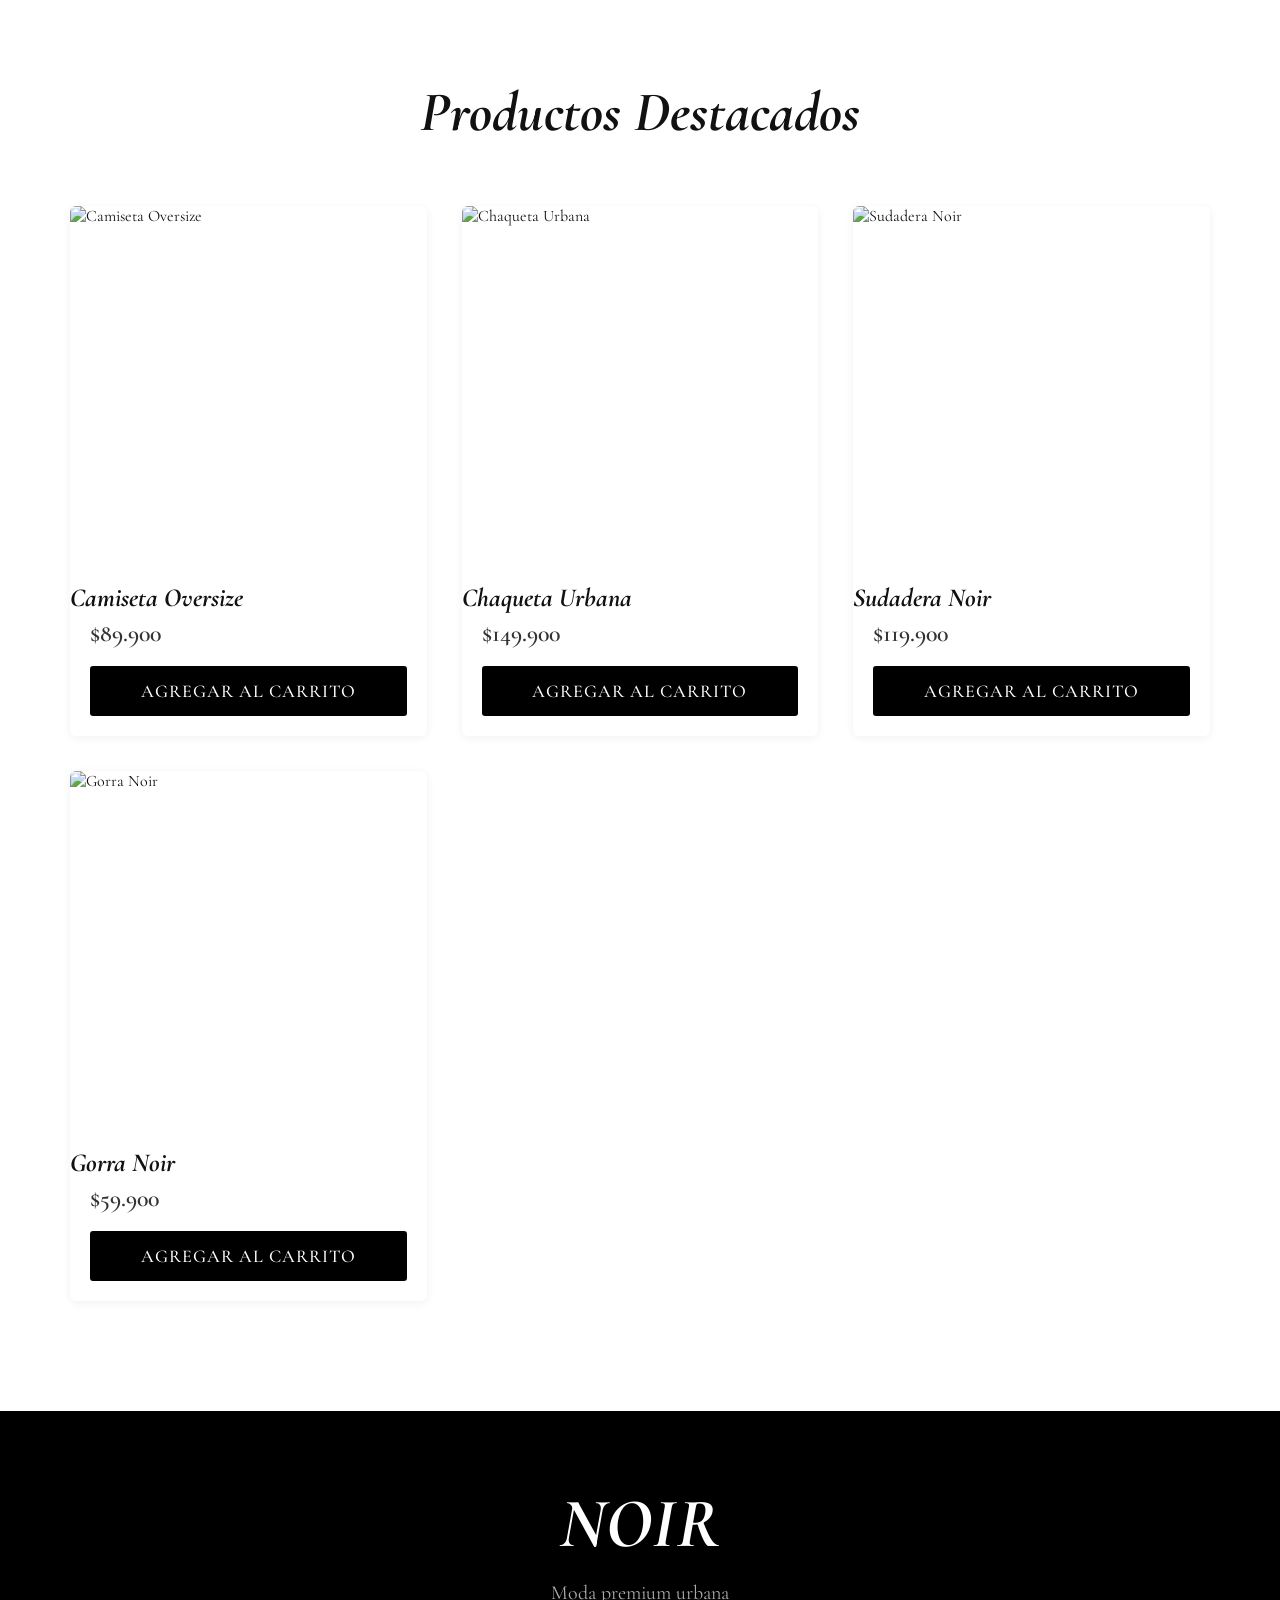
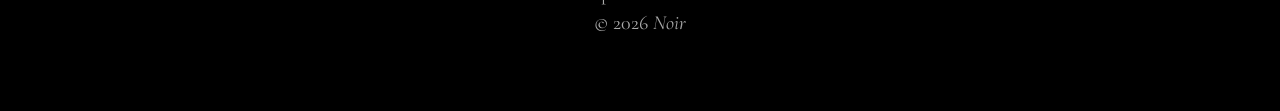
==== commit 7c94e291: "mensaje bienvenida al lado del logo" ====
--- a/index.html
+++ b/index.html
@@ -17,8 +17,8 @@
             <ul class="nav-links">
                 <li><a href="index.html" class="active">Inicio</a></li>
                 <li><a href="catalogo.html">Catálogo</a></li>
-                <li><a href="login.html">Login</a></li>
                 <li><a href="carrito.html">Carrito</a></li>
+                <li id="navAuth"><a href="login.html">Login</a></li>
             </ul>
         </nav>
     </header>
@@ -70,49 +70,24 @@
 
     <script src="js/app.js"></script>
 
-    <div id="adminModalOverlay" style="display:none; position:fixed; inset:0; background:rgba(0,0,0,0.45); z-index:1000; align-items:center; justify-content:center;">
-        <div style="background:#fff; border:1px solid #d4d4d0; border-radius:4px; padding:2.5rem 2rem; width:380px; max-width:92vw; font-family:'DM Sans',sans-serif;">
-
-            <div style="text-align:center; margin-bottom:1.75rem;">
-                <span style="font-family:'Cormorant Garamond',serif; font-size:36px; font-weight:700; letter-spacing:8px; color:#111;">NOIR</span>
-                <span style="display:block; font-size:10px; letter-spacing:3px; color:#888; text-transform:uppercase; margin-top:4px;">Panel Administrativo</span>
-            </div>
-
-            <p style="font-size:10px; letter-spacing:2px; color:#888; text-transform:uppercase; text-align:center; margin-bottom:1.5rem;">Acceso restringido</p>
-
-            <div style="margin-bottom:1rem;">
-                <label style="display:block; font-size:10px; letter-spacing:1.5px; text-transform:uppercase; color:#444; margin-bottom:6px;">Correo</label>
-                <input type="email" id="adminModalCorreo" placeholder="admin@noir.com"
-                    style="width:100%; background:#f4f4f2; border:1px solid #d4d4d0; border-radius:2px; padding:11px 14px; font-size:14px; color:#111; outline:none; font-family:'DM Sans',sans-serif;">
-            </div>
-
-            <div style="margin-bottom:1.25rem;">
-                <label style="display:block; font-size:10px; letter-spacing:1.5px; text-transform:uppercase; color:#444; margin-bottom:6px;">Contraseña</label>
-                <input type="password" id="adminModalPassword" placeholder="••••••••"
-                    style="width:100%; background:#f4f4f2; border:1px solid #d4d4d0; border-radius:2px; padding:11px 14px; font-size:14px; color:#111; outline:none; font-family:'DM Sans',sans-serif;">
-            </div>
-
-            <button onclick="procesarAdminLogin()"
-                style="width:100%; background:#111; color:#fff; border:none; border-radius:2px; padding:13px; font-size:11px; font-weight:500; font-family:'DM Sans',sans-serif; letter-spacing:3px; text-transform:uppercase; cursor:pointer;">
-                Ingresar
-            </button>
-
-            <p id="adminModalError" style="font-size:12px; color:#b00020; text-align:center; margin-top:.75rem; min-height:18px;"></p>
-
-            <hr style="border:none; border-top:1px solid #e8e8e6; margin:1.25rem 0;">
-
-            <div style="background:#f4f4f2; border:1px solid #d4d4d0; border-radius:2px; padding:12px 14px;">
-                <p style="font-size:10px; letter-spacing:2px; text-transform:uppercase; color:#888; margin-bottom:6px;">Credenciales de prueba</p>
-                <p style="font-size:12px; color:#444; margin-bottom:3px;">Correo: <strong style="color:#111;">admin@noir.com</strong></p>
-                <p style="font-size:12px; color:#444;">Contraseña: <strong style="color:#111;">noir2024</strong></p>
-            </div>
-
-            <hr style="border:none; border-top:1px solid #e8e8e6; margin:1.25rem 0;">
-            <a href="#" onclick="cerrarAdminModal()" style="display:block; text-align:center; font-size:12px; color:#888; text-decoration:none;">Cancelar</a>
-        </div>
-    </div>
-
     <a href="carrito.html" class="btn-flotante-carrito">🛒</a>
 
+    <script>
+        const usuarioRol    = localStorage.getItem('usuarioRol');
+        const usuarioNombre = localStorage.getItem('usuarioNombre');
+        const navAuth       = document.getElementById('navAuth');
+
+        if (usuarioRol) {
+            navAuth.innerHTML = `<a href="#" onclick="cerrarSesion()">Cerrar sesión</a>`;
+        }
+
+        function cerrarSesion() {
+            localStorage.removeItem('usuarioId');
+            localStorage.removeItem('usuarioRol');
+            localStorage.removeItem('usuarioNombre');
+            window.location.href = 'login.html';
+        }
+    </script>
+
 </body>
-</html>
+</html>
